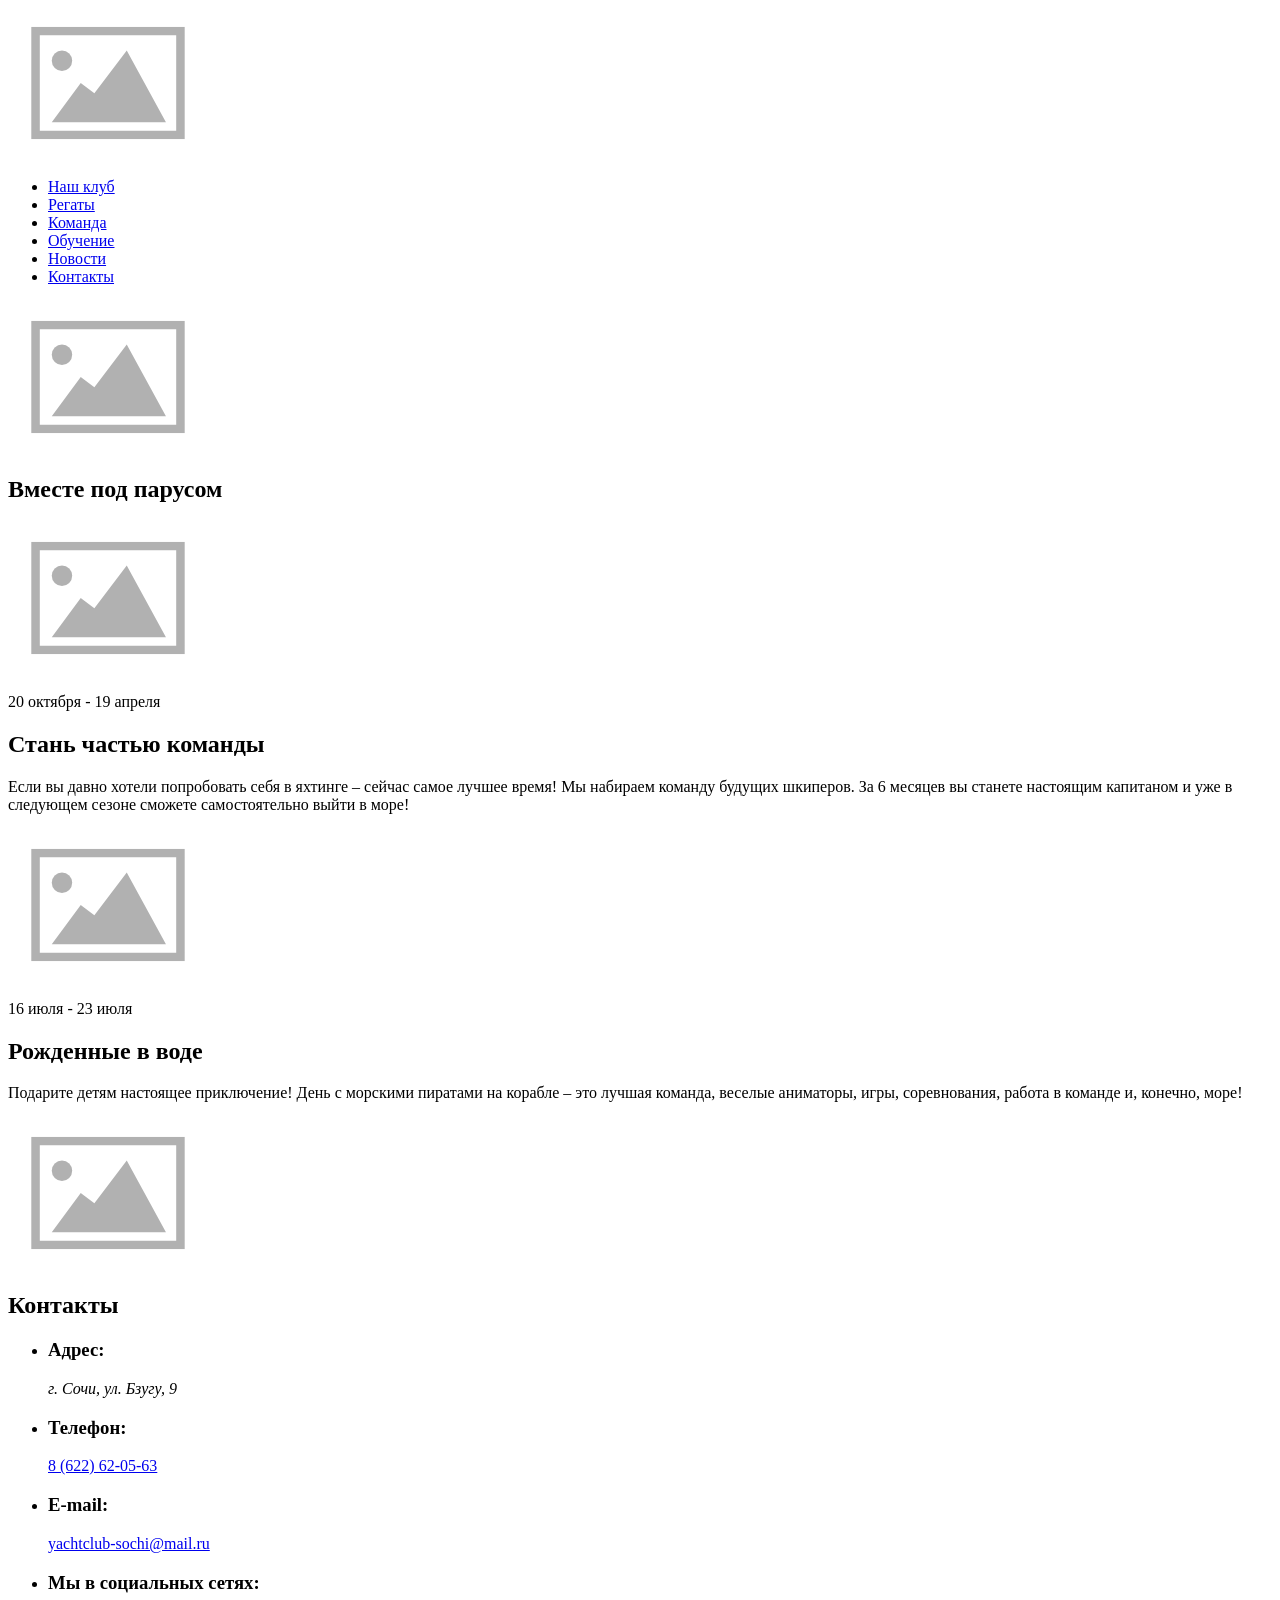
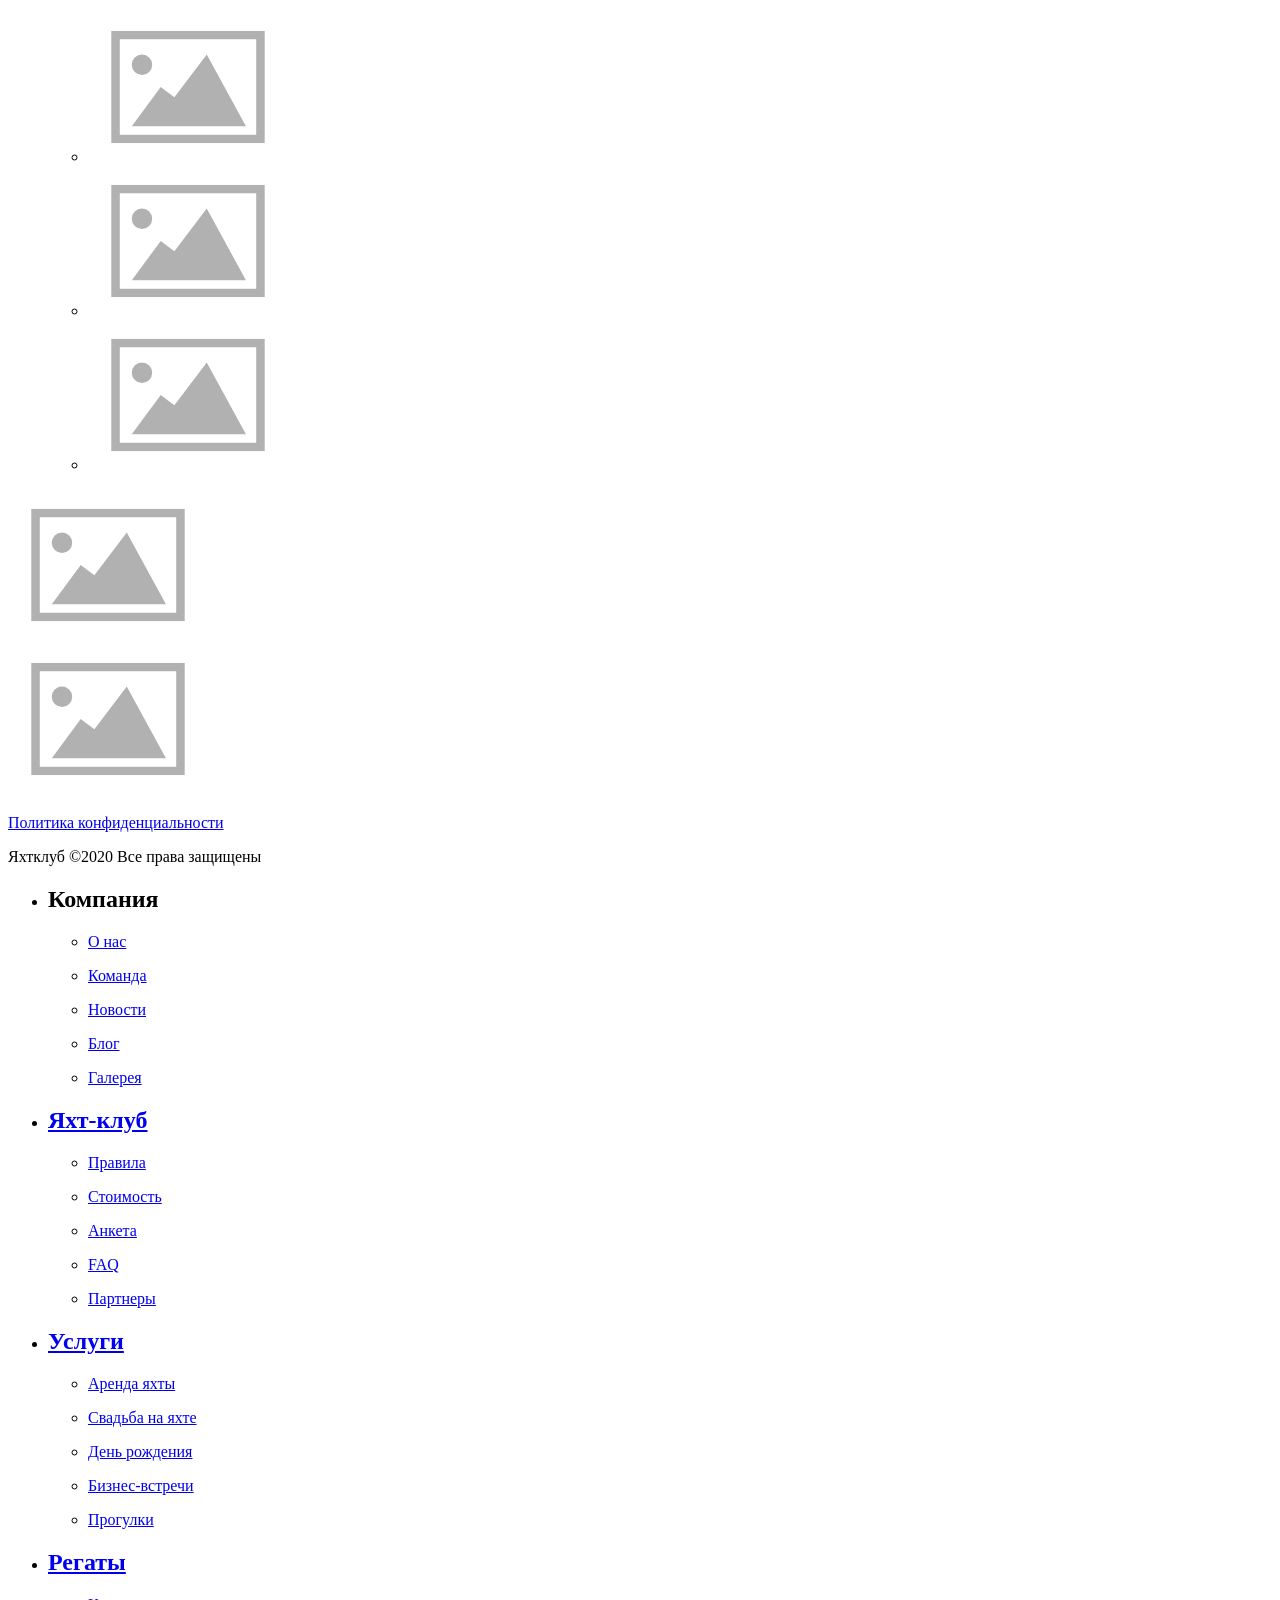
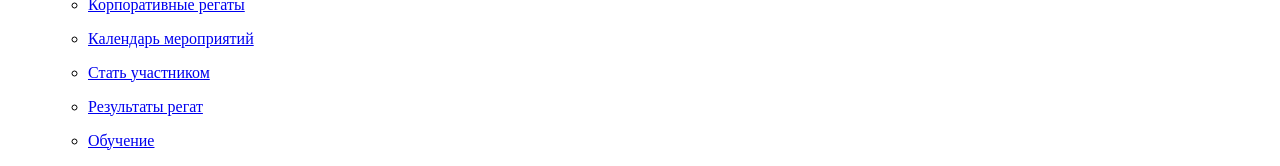
==== index.html @ 957646e0 "add html" ====
<!DOCTYPE html>
<html lang="ru">
<head>
    <meta charset="UTF-8">
    <title>Сайт яхт-клуба</title>
</head>
<body>
    <header class="header">
        <nav class="nav">
            <a href="#"><img src="img/placeholder.svg" alt="Лого"></a>
            <ul class="nav-list">
                <li class="nav-item">
                    <a href="#">Наш клуб</a>
                </li>
                <li class="nav-item">
                    <a href="#">Регаты</a>
                </li>
                <li class="nav-item">
                    <a href="#">Команда</a>
                </li>
                <li class="nav-item">
                    <a href="#">Обучение</a>
                </li>
                 <li class="nav-item">
                    <a href="#">Новости</a>
                </li>
                <li class="nav-item">
                    <a href="#">Контакты</a>
                </li>
            </ul>
        </nav>
        <a href="#"><img src="img/placeholder.svg" alt="Вход в аккаунт"></a>
    </header>

    <main>
        <section class="hero">
        <h1>Вместе под парусом</h1>
        <img src="img/placeholder.svg" alt="Фото яхты">
        </section>
        <article class="programm">
          <p><time datetime="2021-10-20">20 октября</time> - <time datetime="2021-04-19">19 апреля</time></p>
          <h2>Стань частью команды</h2>
          <p>Если вы давно хотели попробовать себя в яхтинге – сейчас самое лучшее время! Мы набираем команду будущих шкиперов. За 6 месяцев вы станете настоящим капитаном и уже в следующем сезоне сможете самостоятельно выйти в море!</p>
          <img src="img/placeholder.svg" alt="Фото мужчины на яхте">
        </article>
        <article class="programm">
          <p><time datetime="2021-07-16">16 июля</time> - <time datetime="2021-07-23">23 июля</time></p>
          <h2>Рожденные в воде</h2>
          <p>Подарите детям настоящее приключение! День с морскими пиратами на корабле – это лучшая команда, веселые аниматоры, игры, соревнования, работа в команде и, конечно, море!</p>
          <img src="img/placeholder.svg" alt="Фото детей на яхте">
        </article>
        <section class="contacts">
          <h2>Контакты</h2>
          <ul class="contacts-list">
            <li class="contacts-item">
                <h3>Адрес:</h3>
                <address>г. Сочи, ул. Бзугу, 9</address>
            </li>
            <li class="contacts-item">
                <h3>Телефон:</h3>
                <a href="tel:+7622620563">8 (622) 62-05-63</a>
            </li>
            <li class="contacts-item">
                <h3>E-mail:</h3>
                <a href="mailto:yachtclub-sochi@mail.ru">yachtclub-sochi@mail.ru</a>
            </li>
            <li class="contacts-item">
                <h3>Мы в социальных сетях:</h3>
                <ul class="social-list">
                  <li>
                    <a href="#"><img src="img/placeholder.svg" alt="Facebook"></a>
                  </li>
                  <li>
                    <a href="#"><img src="img/placeholder.svg" alt="Twitter"></a>
                  </li>
                  <li>
                    <a href="#"><img src="img/placeholder.svg" alt="Instagram"></a>
                  </li>
                </ul>  
            </li>
          </ul> 
          <img src="img/placeholder.svg" alt="Карта">
        </section>
    </main>

    <footer class="footer">
        <a href="#"><img src="img/placeholder.svg" alt="Лого"></a>

        <p class="policy"><a href="#">Политика конфиденциальности</a></p>
        <p class="copyright">Яхтклуб ©2020 Все права защищены</p>

        <ul class="footer-list">
            <li class="footer-item">
                <h2>Компания</h2>
                <ul class="company-list">
                   <li class="company-item">
                      <a href="#">О нас</p>
                   </li>
                   <li class="company-item">
                      <a href="#">Команда</p>
                   </li>
                   <li class="company-item">
                      <a href="#">Новости</p>
                   </li>
                   <li class="company-item">
                      <a href="#">Блог</p>
                   </li>
                   <li class="company-item">
                      <a href="#">Галерея</p>
                   </li>
                </ul>
            </li>
            <li class="footer-item">
                <h2>Яхт-клуб</h2>
                <ul class="club-list">
            <li class="club-item">
                <a href="#">Правила</p>
            </li>
            <li class="club-item">
                <a href="#">Стоимость</p>
            </li>
            <li class="club-item">
                <a href="#">Анкета</p>
            </li>
            <li class="club-item">
                <a href="#">FAQ</p>
            </li>
            <li class="club-item">
                <a href="#">Партнеры</p>
            </li>
                </ul>
            </li>
            <li class="footer-item">
                <h2>Услуги</h2>
                <ul class="services-list">
            <li class="services-item">
                <a href="#">Аренда яхты</p>
            </li>
            <li class="services-item">
                <a href="#">Свадьба на яхте</p>
            </li>
            <li class="services-item">
                <a href="#">День рождения</p>
            </li>
            <li class="services-item">
                <a href="#">Бизнес-встречи</p>
            </li>
            <li class="services-item">
                <a href="#">Прогулки</p>
            </li>
                </ul>
            </li>
            <li class="footer-item">
                <h2>Регаты</h2>
                <ul class="regattas-list">
            <li class="regattas-item">
                <a href="#">Корпоративные регаты</p>
            </li>
            <li class="regattas-item">
                <a href="#">Календарь мероприятий</p>
            </li>
            <li class="regattas-item">
                <a href="#">Стать участником</p>
            </li>
            <li class="regattas-item">
                <a href="#">Результаты регат</p>
            </li>
            <li class="regattas-item">
                <a href="#">Обучение</p>
            </li>
                </ul>
            </li>
        </ul>
    </footer>
</body>
</html>
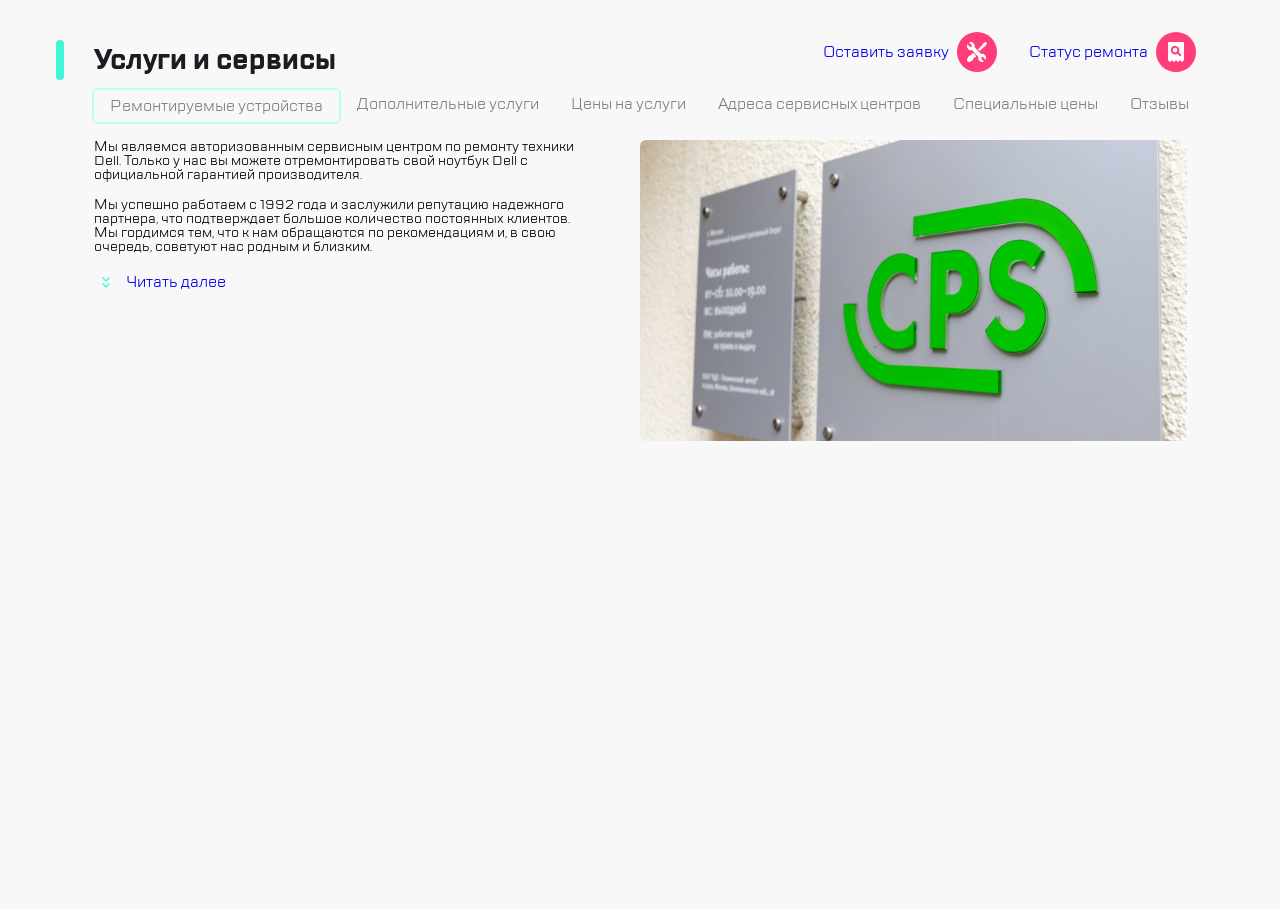
==== commit a654ca74: "hello" ====
--- a/index.html
+++ b/index.html
@@ -1,176 +1,109 @@
 <!DOCTYPE html>
 <html lang="ru">
-<head>
-    <meta charset="UTF-8">
-    <title>Сайт яхт-клуба</title>
-</head>
-<body>
-    <header class="header">
-        <nav class="nav">
-            <a href="#"><img src="img/placeholder.svg" alt="Лого"></a>
-            <ul class="nav-list">
-                <li class="nav-item">
-                    <a href="#">Наш клуб</a>
-                </li>
-                <li class="nav-item">
-                    <a href="#">Регаты</a>
-                </li>
-                <li class="nav-item">
-                    <a href="#">Команда</a>
-                </li>
-                <li class="nav-item">
-                    <a href="#">Обучение</a>
-                </li>
-                 <li class="nav-item">
-                    <a href="#">Новости</a>
-                </li>
-                <li class="nav-item">
-                    <a href="#">Контакты</a>
-                </li>
-            </ul>
-        </nav>
-        <a href="#"><img src="img/placeholder.svg" alt="Вход в аккаунт"></a>
-    </header>
-
-    <main>
-        <section class="hero">
-        <h1>Вместе под парусом</h1>
-        <img src="img/placeholder.svg" alt="Фото яхты">
-        </section>
-        <article class="programm">
-          <p><time datetime="2021-10-20">20 октября</time> - <time datetime="2021-04-19">19 апреля</time></p>
-          <h2>Стань частью команды</h2>
-          <p>Если вы давно хотели попробовать себя в яхтинге – сейчас самое лучшее время! Мы набираем команду будущих шкиперов. За 6 месяцев вы станете настоящим капитаном и уже в следующем сезоне сможете самостоятельно выйти в море!</p>
-          <img src="img/placeholder.svg" alt="Фото мужчины на яхте">
-        </article>
-        <article class="programm">
-          <p><time datetime="2021-07-16">16 июля</time> - <time datetime="2021-07-23">23 июля</time></p>
-          <h2>Рожденные в воде</h2>
-          <p>Подарите детям настоящее приключение! День с морскими пиратами на корабле – это лучшая команда, веселые аниматоры, игры, соревнования, работа в команде и, конечно, море!</p>
-          <img src="img/placeholder.svg" alt="Фото детей на яхте">
-        </article>
-        <section class="contacts">
-          <h2>Контакты</h2>
-          <ul class="contacts-list">
-            <li class="contacts-item">
-                <h3>Адрес:</h3>
-                <address>г. Сочи, ул. Бзугу, 9</address>
-            </li>
-            <li class="contacts-item">
-                <h3>Телефон:</h3>
-                <a href="tel:+7622620563">8 (622) 62-05-63</a>
-            </li>
-            <li class="contacts-item">
-                <h3>E-mail:</h3>
-                <a href="mailto:yachtclub-sochi@mail.ru">yachtclub-sochi@mail.ru</a>
-            </li>
-            <li class="contacts-item">
-                <h3>Мы в социальных сетях:</h3>
-                <ul class="social-list">
-                  <li>
-                    <a href="#"><img src="img/placeholder.svg" alt="Facebook"></a>
-                  </li>
-                  <li>
-                    <a href="#"><img src="img/placeholder.svg" alt="Twitter"></a>
-                  </li>
-                  <li>
-                    <a href="#"><img src="img/placeholder.svg" alt="Instagram"></a>
-                  </li>
-                </ul>  
-            </li>
-          </ul> 
-          <img src="img/placeholder.svg" alt="Карта">
-        </section>
-    </main>
-
-    <footer class="footer">
-        <a href="#"><img src="img/placeholder.svg" alt="Лого"></a>
-
-        <p class="policy"><a href="#">Политика конфиденциальности</a></p>
-        <p class="copyright">Яхтклуб ©2020 Все права защищены</p>
-
-        <ul class="footer-list">
-            <li class="footer-item">
-                <h2>Компания</h2>
-                <ul class="company-list">
-                   <li class="company-item">
-                      <a href="#">О нас</p>
-                   </li>
-                   <li class="company-item">
-                      <a href="#">Команда</p>
-                   </li>
-                   <li class="company-item">
-                      <a href="#">Новости</p>
-                   </li>
-                   <li class="company-item">
-                      <a href="#">Блог</p>
-                   </li>
-                   <li class="company-item">
-                      <a href="#">Галерея</p>
-                   </li>
-                </ul>
-            </li>
-            <li class="footer-item">
-                <h2>Яхт-клуб</h2>
-                <ul class="club-list">
-            <li class="club-item">
-                <a href="#">Правила</p>
-            </li>
-            <li class="club-item">
-                <a href="#">Стоимость</p>
-            </li>
-            <li class="club-item">
-                <a href="#">Анкета</p>
-            </li>
-            <li class="club-item">
-                <a href="#">FAQ</p>
-            </li>
-            <li class="club-item">
-                <a href="#">Партнеры</p>
-            </li>
-                </ul>
-            </li>
-            <li class="footer-item">
-                <h2>Услуги</h2>
-                <ul class="services-list">
-            <li class="services-item">
-                <a href="#">Аренда яхты</p>
-            </li>
-            <li class="services-item">
-                <a href="#">Свадьба на яхте</p>
-            </li>
-            <li class="services-item">
-                <a href="#">День рождения</p>
-            </li>
-            <li class="services-item">
-                <a href="#">Бизнес-встречи</p>
-            </li>
-            <li class="services-item">
-                <a href="#">Прогулки</p>
-            </li>
-                </ul>
-            </li>
-            <li class="footer-item">
-                <h2>Регаты</h2>
-                <ul class="regattas-list">
-            <li class="regattas-item">
-                <a href="#">Корпоративные регаты</p>
-            </li>
-            <li class="regattas-item">
-                <a href="#">Календарь мероприятий</p>
-            </li>
-            <li class="regattas-item">
-                <a href="#">Стать участником</p>
-            </li>
-            <li class="regattas-item">
-                <a href="#">Результаты регат</p>
-            </li>
-            <li class="regattas-item">
-                <a href="#">Обучение</p>
-            </li>
-                </ul>
-            </li>
-        </ul>
-    </footer>
-</body>
+    <head>
+        <meta charset="UTF-8">
+        <meta name="viewport" content="width=device-width, initial-scale=1.0, maximum-scale=1.0 minimum-scale=1.0">
+        <title>Сайт</title>
+        <link rel="stylesheet" href="style1.css">
+    </head>
+    <body>
+        <header class="header">
+                <nav class="header__menu">
+                    <ul class="header__menu-list">
+                        <li class="header__menu-item">
+                            <a href="#">
+                            <img  width="40" height="40"
+                            src="img/navBurger.svg"
+                            alt="Открыть меню">
+                            </a>
+                        <li class="divider mobile"></li>
+                        </li>
+                        <li class="header__menu-item logo">
+                            <a href="#">
+                            <img width="96" height="55"
+                            src="img/navLogo.svg" 
+                            alt="Логотип компании">
+                            </a>
+                        </li>
+                        <li class="header__menu-item">
+                            <a href="#">
+                            <img  width="40" height="40"
+                            src="img/navCall.svg"
+                            alt="Позвонить">
+                            </a>
+                        </li>
+                        <li class="header__menu-item tablet">
+                            <a href="#">
+                            <img  width="40" height="40"
+                            src="img/navChat.svg"
+                            alt="Открыть чат с оператором">
+                            </a>
+                        </li>
+                        <li class="header__menu-item tablet">
+                            <a href="#">
+                            <img  width="40" height="40"
+                            src="img/navProfile.svg"
+                            alt="Личный профиль">
+                            </a>
+                        </li>
+                        <li class="divider tablet"></li>
+                        <li class="header__menu-item desktop">
+                            <a href="#">
+                            <img src="img/navRepair.svg" width="40" height="40"
+                            alt="Услуги ремонта"> 
+                            </a> 
+                        </li>
+                        <li class="header__menu-item">
+                            <a href="#">
+                            <img src="img/navCheckstatus.svg" width="40" height="40"
+                            alt="Проверить статус заказа">
+                            </a>
+                        </li>
+                     </ul>
+                </nav>
+        </header>
+        <main>
+          <section class="section">
+            <div class="title-desktop">
+            <div class="title">
+              <div class="highlight"></div>
+              <h1 class="title__text">Услуги и сервисы</h1> 
+            </div>
+            <div class="title-desktop__nav repair desktop">
+              <a  href="/">Оставить заявку</a>
+              <img src="img/navRepair.svg" width="40" height="40" alt="Оставить заявку">
+            </div>
+              <div class="title-desktop__nav desktop">
+              <a  href="/">Статус ремонта</a>
+              <img src="img/navCheckstatus.svg" width="40" height="40" alt="Статус ремонта">
+              </div>
+            </div>
+            <div class="button__inner">
+                    <a class="slide__menu slide__menu-current" href="#">Ремонтируемые устройства</a>
+                    <a class="slide__menu" href="#">Дополнительные услуги</a>
+                    <a class="slide__menu tablet desktop" href="#">Цены на  услуги</a>
+                    <a class="slide__menu desktop" href="#">Адреса сервисных центров</a>
+                    <a class="slide__menu tablet desktop" href="#">Специальные цены</a>
+                    <a class="slide__menu desktop" href="#">Отзывы</a>
+            </div>
+          </section>
+            <article class="article">
+            <div class="text">
+             <p class="mobile">Мы являемся авторизованным<br> сервисным центром по ремонту техники<br> Dell. Только у нас вы <br> отремонтировать свой ноутбук Dell с<br> официальной гарантией производителя.</p>
+             <p class="tablet">Мы являемся авторизованным сервисным<br> центром по ремонту техники Dell. Только у нас<br> вы можете отремонтировать свой ноутбук<br> Dell с официальной гарантией<br> производителя.</p>
+             <p class="desktop">Мы являемся авторизованным сервисным центром по ремонту техники<br> Dell. Только у нас вы можете отремонтировать свой ноутбук Dell с<br> официальной гарантией производителя.</p>
+             <p class="tablet">Мы успешно работаем с 1992 года и<br> заслужили репутацию надежного партнера</p>
+             <p class="desktop">Мы успешно работаем с 1992 года и заслужили репутацию надежного<br>  партнера, что подтверждает большое количество постоянных клиентов.<br> Мы гордимся тем, что к нам обращаются по рекомендациям и, в свою<br> очередь, советуют нас родным и близким.</p>
+            <div class="more">
+              <img src="img/arrows.svg" width="24" height="24" alt="Читать далее">
+              <a  href="/">Читать далее</a>
+            </div>
+            </div>
+            <img class="picture" src="img/timetable.svg" alt="Вывеска компании"
+              width="320" height="176">
+            </article>
+        </main>
+        <footer class="footer">
+        </footer>
+    </body>
 </html>
--- a/style1.css
+++ b/style1.css
@@ -0,0 +1,295 @@
+
+html, body, div, span, applet, object, iframe, h1, h2, h3, h4, h5, h6, p, blockquote, pre, a, abbr, acronym, address, big, cite, code, del, dfn, em, img, ins, kbd, q, s, samp, small, strike, strong, sub, sup, tt, var, b, u, i, center, dl, dt, dd, ol, ul, li, fieldset, form, label, legend, table, caption, tbody, tfoot, thead, tr, th, td, article, aside, canvas, details, embed, figure, figcaption, footer, header, hgroup, menu, nav, output, ruby, section, summary, time, mark, audio, video {
+  margin: 0;
+  padding: 0;
+  border: 0;
+  font-size: 100%;
+  font: inherit;
+  vertical-align: baseline;
+  outline: none;
+}
+html { height: 101%; } 
+body { font-size: 62.5%; line-height: 1; font-family: Arial, Tahoma, Verdana, sans-serif; }
+
+article, aside, details, figcaption, figure, footer, header, hgroup, menu, nav, section { display: block; }
+ol, ul { list-style: none; }
+
+blockquote, q { quotes: none; }
+blockquote:before, blockquote:after, q:before, q:after { content: ''; content: none; }
+strong { font-weight: bold; } 
+
+input { outline: none; }
+
+table { border-collapse: collapse; border-spacing: 0; }
+img { border: 0; max-width: 100%; }
+
+a { text-decoration: none; }
+a:hover { text-decoration: underline; }
+
+
+* {
+  margin: 0;
+  padding: 0;
+  box-sizing: border-box;
+}
+
+@font-face {
+  font-family:  "TT Lakes";
+  font-weight: normal;
+  src: url(font/TTLakes-Regular.ttf);
+}
+
+@font-face {
+  font-family:  "TT Lakes";
+  font-weight: bold;
+  src: url(font/TTLakes-Bold.ttf);
+}
+
+body {
+  width: 100%;
+  min-height: 100vh;
+  display: flex;
+  flex-direction: column;
+  background-color: #f8f8f8;
+  font-family: "TT Lakes", sans-serif;
+}
+
+.header__menu-list {
+  width: 100%;
+  display: flex;
+  justify-content: space-between;
+  align-items: center;
+  background-color: #fff;
+  padding: 16px;
+  border-bottom: 1px solid #b8ffec;
+}
+
+.divider {
+height: 32px;
+width: 2px;
+background-color: #eaeaea;
+border-radius: 1px;
+}
+
+/*.section {
+  width: 100%;
+  display: flex;
+  flex-direction: column;
+  background-color: #f8f8f8;
+}
+*/
+
+.title {
+  display: flex;
+  margin: 24px 0;
+}
+
+.highlight { 
+  width: 8px;
+  height: 40px;
+  display: flex;
+  background-color: #41f6d7;
+  border: none;
+  border-radius: 4px;
+  margin-left: -4px;
+  margin-right: 12px;
+}
+
+.title__text {
+  font-size: 28px;
+  font-weight: 700;
+  line-height: 40px;
+  color: #1b1c21;
+}
+
+.button__inner {
+  display: flex;
+  overflow-x: auto;
+  padding: 0 16px;
+  scroll-snap-type: x mandatory;
+}
+
+.slide__menu {
+  font-size: 16px;
+  font-weight: 500;
+  white-space: nowrap;
+  color: #7e7e82;
+  border: none;
+  padding: 8px 16px;
+}
+
+.slide__menu-current {
+  border: 2px solid #b8ffec;
+  border-radius: 6px;
+}
+
+div.text {
+  display: flex;
+  flex-direction: column;
+  gap: 16px;
+}
+
+article {
+  display: flex;
+  flex-direction: column;
+  margin: 24px 16px;
+  gap: 16px;
+}
+
+p {
+  display: flex;
+  font-size: 14px;
+  font-weight: 400;
+}
+
+.more {
+  display: flex;
+  align-items: center;
+  gap: 8px;
+  font-size: 16px;
+  font-weight: 500;
+}
+
+.picture {
+  width: 100%;
+  height: auto;
+}
+
+.mobile {
+  display: flex;
+}
+
+.tablet {
+  display: none;
+}
+
+.desktop {
+  display: none;
+}
+
+@media (min-width: 768px) {
+
+ .tablet {
+  display: flex;
+}
+
+.header__menu-list {
+  justify-content: space-between;
+  gap: 16px;
+  padding-left: 24px;
+  padding-right: 24px;
+}
+
+.logo {
+  margin-right: auto;
+}
+
+.divider {
+  gap: 20px;
+}
+
+.highlight {
+  margin-right: 20px;
+}
+
+.title {
+  margin-bottom: 32px;
+}
+
+.button__inner {
+ padding-left:  24px;
+}
+
+.article {
+ display: flex;
+ flex-direction: row;
+ margin: 32px 24px;
+}
+
+p.mobile {
+  display: none;
+}
+
+.picture {
+  width: 50%;
+  border-radius: 6px;
+  margin-left: auto;
+}
+
+}
+
+@media (min-width: 1024px) {
+
+  .tablet {
+    display: none;
+  }
+
+  .desktop {
+    display: flex;
+  }
+
+  main {
+    max-width: 1440px;
+    margin: 0 auto;
+  }
+
+  section {
+    margin-bottom: 16px ;
+  }
+
+  .header {
+    display: none;
+  }
+
+  .title-desktop {
+    display: flex;
+    align-items: center;
+    justify-content: space-between;
+    margin-right: 25px;
+    gap: 32px;
+    margin-top: 16px;
+  }
+
+.title-desktop__nav {
+  display: flex;
+  align-items: center;
+  gap: 8px;
+  font-size: 16px;
+  font-weight: 500;
+}
+
+.repair {
+  margin-left: auto;
+}
+
+  .button__inner {
+    overflow: hidden;
+    flex-wrap: wrap;
+  }
+
+  .title {
+  margin-bottom: 8px;
+  }
+
+.highlight {
+  margin-right: 30px;
+}
+
+.button__inner {
+  padding-left: 32px;
+}
+
+p.tablet {
+  display: none;
+}
+
+.article {
+  margin: 15px 34px;
+}
+
+.picture {
+  width: 50%;
+  border-radius: 6px;
+  margin-left: auto;
+}
+}
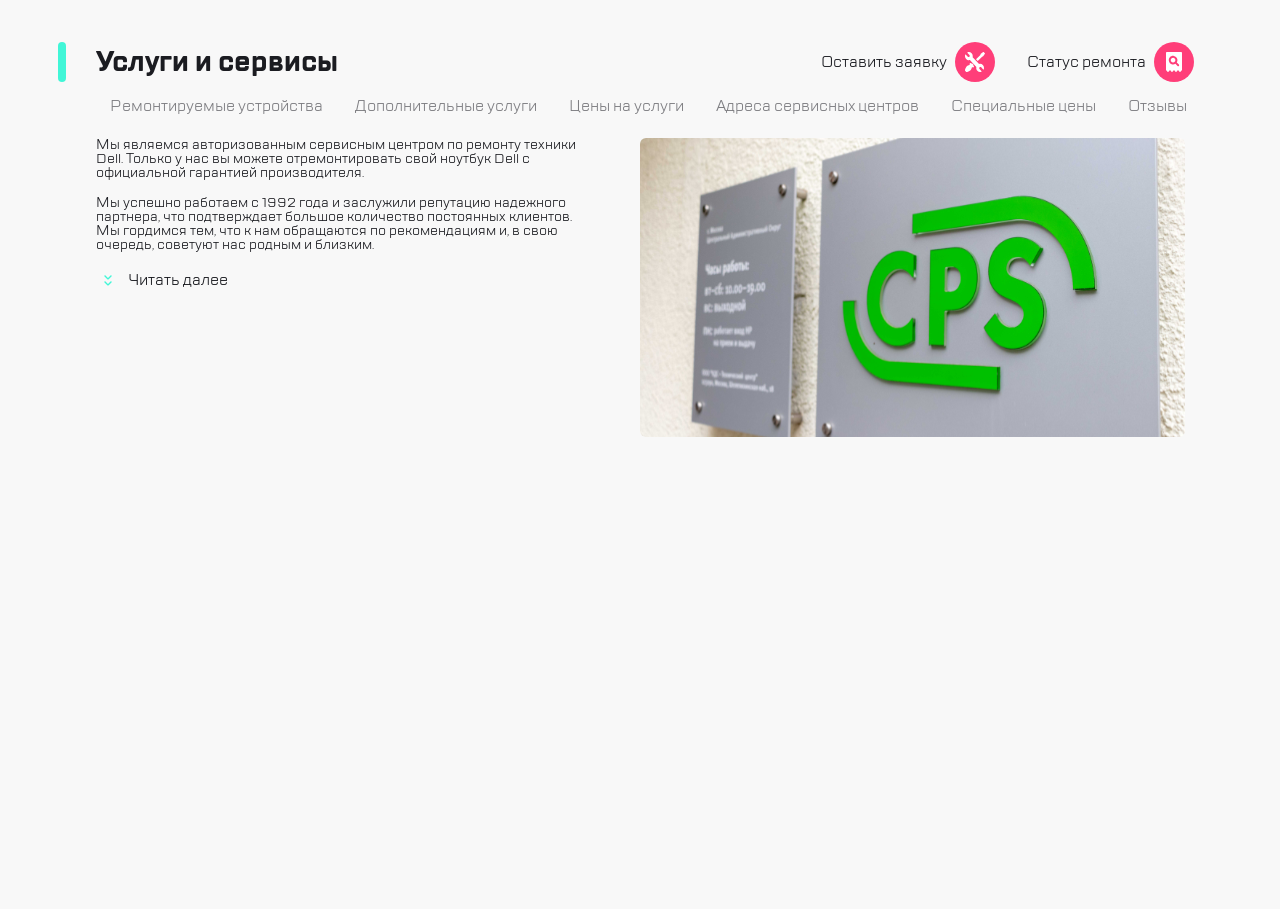
==== commit 5670904d: "15.11.2025" ====
--- a/index.html
+++ b/index.html
@@ -81,10 +81,10 @@
             <div class="button__inner">
                     <a class="slide__menu slide__menu-current" href="#">Ремонтируемые устройства</a>
                     <a class="slide__menu" href="#">Дополнительные услуги</a>
-                    <a class="slide__menu tablet desktop" href="#">Цены на  услуги</a>
-                    <a class="slide__menu desktop" href="#">Адреса сервисных центров</a>
-                    <a class="slide__menu tablet desktop" href="#">Специальные цены</a>
-                    <a class="slide__menu desktop" href="#">Отзывы</a>
+                    <a class="slide__menu" href="#">Цены на  услуги</a>
+                    <a class="slide__menu" href="#">Адреса сервисных центров</a>
+                    <a class="slide__menu" href="#">Специальные цены</a>
+                    <a class="slide__menu" href="#">Отзывы</a>
             </div>
           </section>
             <article class="article">
--- a/style1.css
+++ b/style1.css
@@ -61,6 +61,7 @@
   align-items: center;
   background-color: #fff;
   padding: 16px;
+  gap: 16px;
   border-bottom: 1px solid #b8ffec;
 }
 
@@ -71,13 +72,9 @@
 border-radius: 1px;
 }
 
-/*.section {
-  width: 100%;
-  display: flex;
-  flex-direction: column;
-  background-color: #f8f8f8;
-}
-*/
+.logo {
+  margin-right: auto;
+}
 
 .title {
   display: flex;
@@ -118,7 +115,7 @@
   padding: 8px 16px;
 }
 
-.slide__menu-current {
+.slide__menu:hover {
   border: 2px solid #b8ffec;
   border-radius: 6px;
 }
@@ -148,6 +145,10 @@
   gap: 8px;
   font-size: 16px;
   font-weight: 500;
+}
+
+a, p {
+  color: #1b1c21;
 }
 
 .picture {
@@ -247,15 +248,22 @@
     justify-content: space-between;
     margin-right: 25px;
     gap: 32px;
-    margin-top: 16px;
+    margin-top: 42px;
+  }
+
+  .title {
+    margin-top: 0px ;
+    align-items: center;
   }
 
 .title-desktop__nav {
   display: flex;
   align-items: center;
   gap: 8px;
+  color: #1b1c21;
   font-size: 16px;
   font-weight: 500;
+  margin-bottom: 8px;
 }
 
 .repair {
